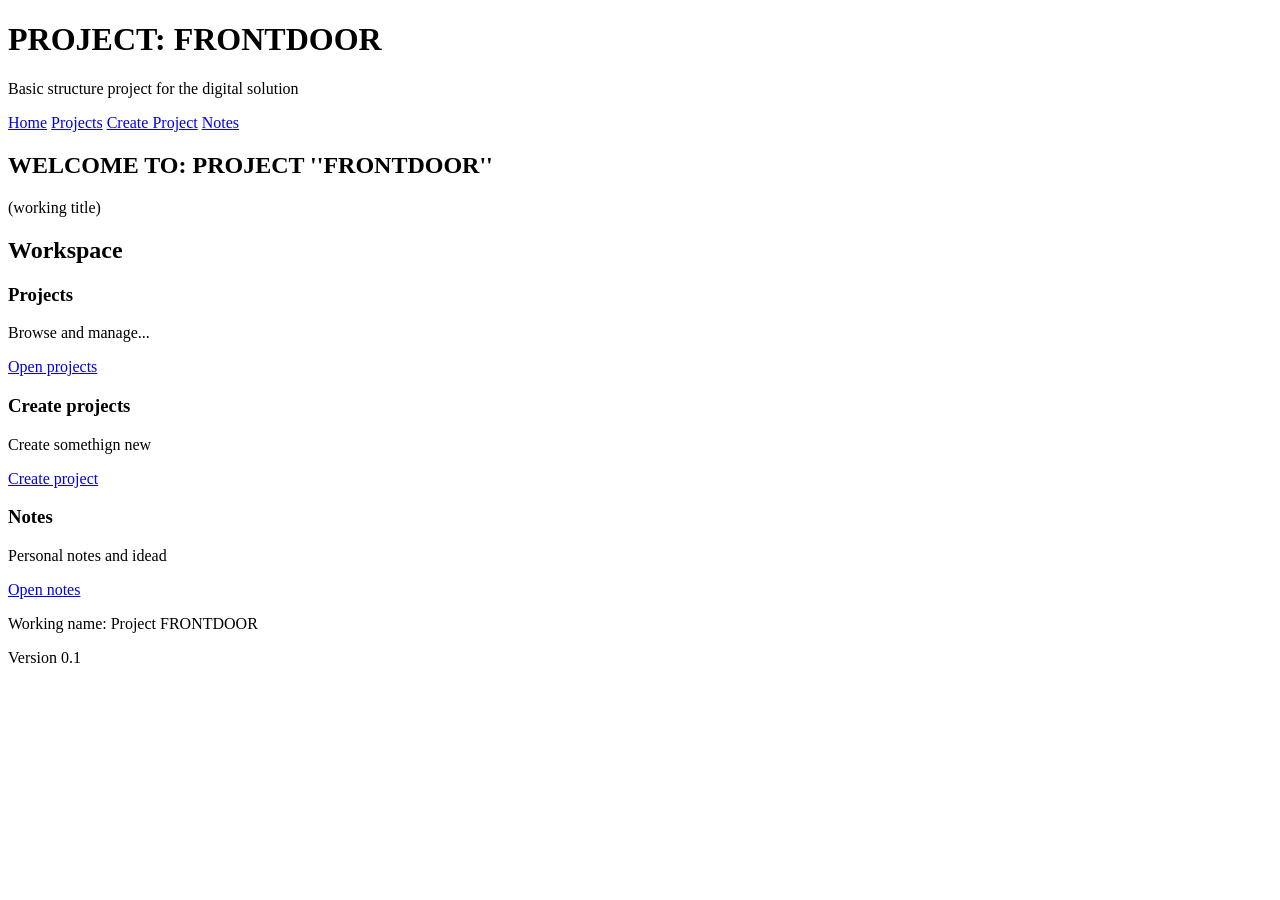
==== b.application/index.html @ 20a58b0f "Setup the skeleton HTML structure for index.html" ====
<!DOCTYPE html>
<html lang="en">
    <head>
        <meta charset ="UTF-8">
        <meta name="viewport" content="width=device-width, initial-scale=1.0">
        <title>FRONTDOOR_HOME</title>

        <link rel="stylesheet" href="css/stylesheet.css">
    </head>

    <body>
        <!--header for branding and navigations-->
        <header>
            <h1>PROJECT: FRONTDOOR</h1>
            <p>Basic structure project for the digital solution</p>

            <nav>
                <a href="index.html">Home</a>
                <a href="pages/projects.html">Projects</a>
                <a href="pages/create-project.html">Create Project</a>
                <a href="pages/notes.html">Notes</a>
            </nav>
        </header>

        <!--Main for homepage content-->
        <main>

            <!--intro-->
            <section id="welcome">
                <h2>WELCOME TO: PROJECT ''FRONTDOOR''</h2>
                <p>(working title)</p>
            </section>

            <!--Options for the user-->
            <section id="workspace">
                <h2>Workspace</h2>

                <div class="workspace-options">

                    <article>
                        <h3>Projects</h3>
                        <p>Browse and manage...</p>
                        <a href="pages/projects.html">Open projects</a>
                    </article>

                    <article>
                        <h3>Create projects</h3>
                        <p>Create somethign new</p>
                        <a href="pages/create-project.html">Create project</a>
                    </article>

                    <article>
                        <h3>Notes</h3>
                        <p>Personal notes and idead</p>
                        <a href="pages/notes.html">Open notes</a>
                    </article>
                </div>
            </section>

            <!--Footer with system information-->
            <footer>
                <p>Working name: Project FRONTDOOR</p>
                <p>Version 0.1</p>
            </footer>
        </main>
    </body>
</html>
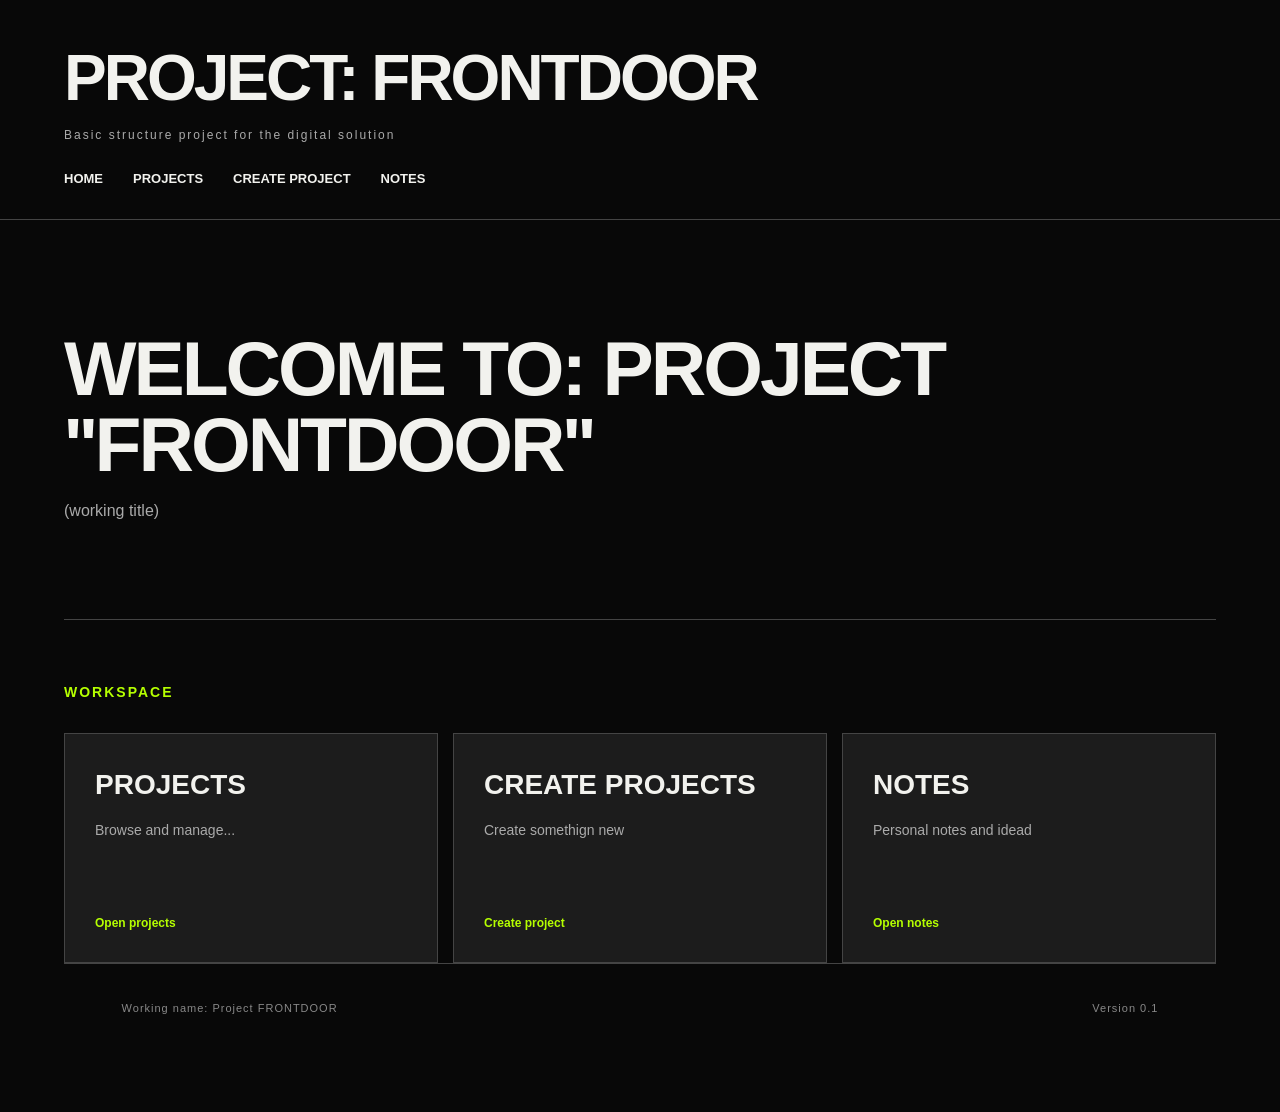
==== commit 7402404d: "Fixed issue with the css and html connection; messed up 'css/style.css'-part. Additionally, added th" ====
--- a/b.application/index.html
+++ b/b.application/index.html
@@ -5,7 +5,7 @@
         <meta name="viewport" content="width=device-width, initial-scale=1.0">
         <title>FRONTDOOR_HOME</title>
 
-        <link rel="stylesheet" href="css/stylesheet.css">
+        <link rel="stylesheet" href="css/style.css">
     </head>
 
     <body>
--- a/b.application/css/style.css
+++ b/b.application/css/style.css
@@ -0,0 +1,184 @@
+
+/* ==================================
+   BRAWL - MAIN STYLESHEET
+   FRONTDOOR / VERSION 0.1
+   ================================== */
+
+
+/* 1. GLOBAL SETTINGS */
+
+* {
+    box-sizing: border-box;
+}
+
+body {
+    margin: 0;
+    background-color: #080808;
+    color: #f2f2ee;
+    font-family: Arial, Helvetica, sans-serif;
+    line-height: 1.5;
+}
+
+a {
+    color: inherit;
+    text-decoration: none;
+}
+
+
+/* 2. HEADER */
+
+header {
+    padding: 30px 5%;
+    border-bottom: 1px solid #444;
+}
+
+header h1 {
+    margin: 0;
+    font-size: 64px;
+    font-weight: 900;
+    letter-spacing: -3px;
+}
+
+header p {
+    margin-top: 0;
+    color: #aaa;
+    font-size: 12px;
+    letter-spacing: 2px;
+}
+
+nav {
+    display: flex;
+    gap: 30px;
+    margin-top: 25px;
+}
+
+nav a {
+    font-size: 13px;
+    font-weight: bold;
+    text-transform: uppercase;
+}
+
+nav a:hover {
+    color: #b5ff00;
+}
+
+
+/* 3. MAIN CONTENT */
+
+main {
+    max-width: 1400px;
+    margin: 0 auto;
+    padding: 60px 5%;
+}
+
+#welcome {
+    padding: 50px 0 80px;
+    border-bottom: 1px solid #444;
+}
+
+#welcome h2 {
+    margin: 0;
+    font-size: clamp(36px, 6vw, 90px);
+    font-weight: 900;
+    line-height: 1;
+    letter-spacing: -3px;
+}
+
+#welcome p {
+    color: #aaa;
+    font-size: 16px;
+}
+
+
+/* 4. WORKSPACE SECTION */
+
+#workspace {
+    padding-top: 50px;
+}
+
+#workspace h2 {
+    font-size: 14px;
+    letter-spacing: 2px;
+    text-transform: uppercase;
+    color: #b5ff00;
+}
+
+.workspace-options {
+    display: grid;
+    grid-template-columns: repeat(3, 1fr);
+    gap: 15px;
+    margin-top: 30px;
+}
+
+
+/* 5. WORKSPACE CARDS */
+
+.workspace-options article {
+    background-color: #1c1c1c;
+    border: 1px solid #444;
+    padding: 30px;
+    min-height: 230px;
+
+    display: flex;
+    flex-direction: column;
+}
+
+.workspace-options h3 {
+    margin: 0;
+    font-size: 28px;
+    text-transform: uppercase;
+}
+
+.workspace-options p {
+    color: #aaa;
+    font-size: 14px;
+}
+
+.workspace-options a {
+    margin-top: auto;
+    font-size: 12px;
+    font-weight: bold;
+    color: #b5ff00;
+}
+
+.workspace-options article:hover {
+    border-color: #b5ff00;
+}
+
+
+/* 6. FOOTER */
+
+footer {
+    border-top: 1px solid #444;
+    padding: 25px 5%;
+
+    display: flex;
+    justify-content: space-between;
+
+    color: #888;
+    font-size: 11px;
+    letter-spacing: 1px;
+}
+
+
+/* 7. SMALL SCREENS */
+
+@media (max-width: 700px) {
+
+    header h1 {
+        font-size: 48px;
+    }
+
+    nav {
+        flex-wrap: wrap;
+        gap: 15px;
+    }
+
+    .workspace-options {
+        grid-template-columns: 1fr;
+    }
+
+    footer {
+        flex-direction: column;
+    }
+}
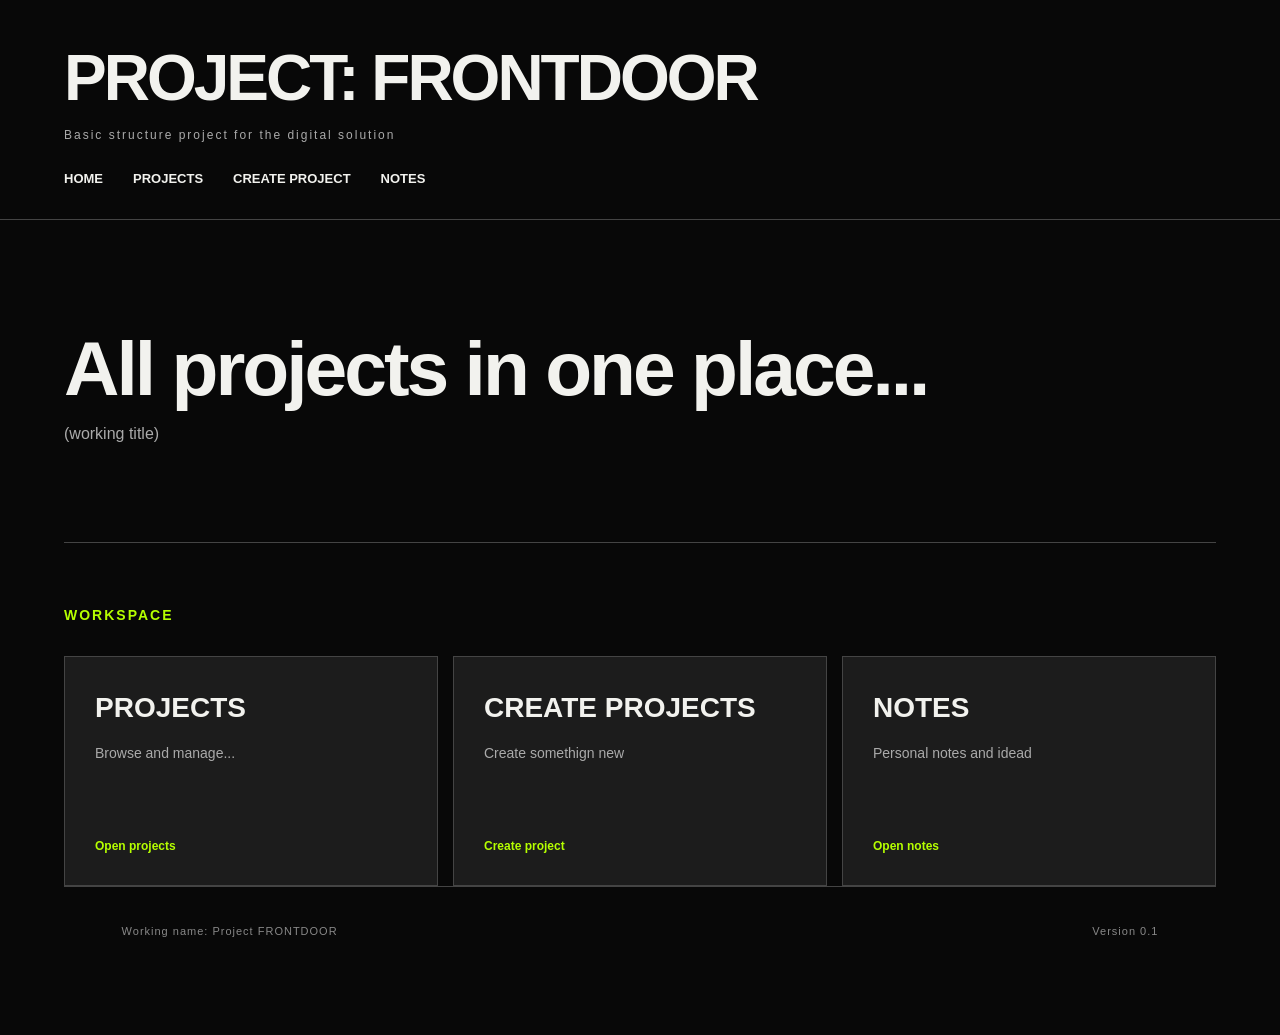
==== commit 295e32a2: "small direct fixes" ====
--- a/b.application/index.html
+++ b/b.application/index.html
@@ -27,7 +27,7 @@
 
             <!--intro-->
             <section id="welcome">
-                <h2>WELCOME TO: PROJECT ''FRONTDOOR''</h2>
+                <h2>All projects in one place...</h2>
                 <p>(working title)</p>
             </section>
 
--- a/b.application/css/style.css
+++ b/b.application/css/style.css
@@ -1,7 +1,7 @@
 
 /* ==================================
-   BRAWL - MAIN STYLESHEET
-   FRONTDOOR / VERSION 0.1
+   MAIN STYLESHEET
+   FRONTDOOR / VERSION 0.1 -- (Figma version 2)
    ================================== */
 
 
